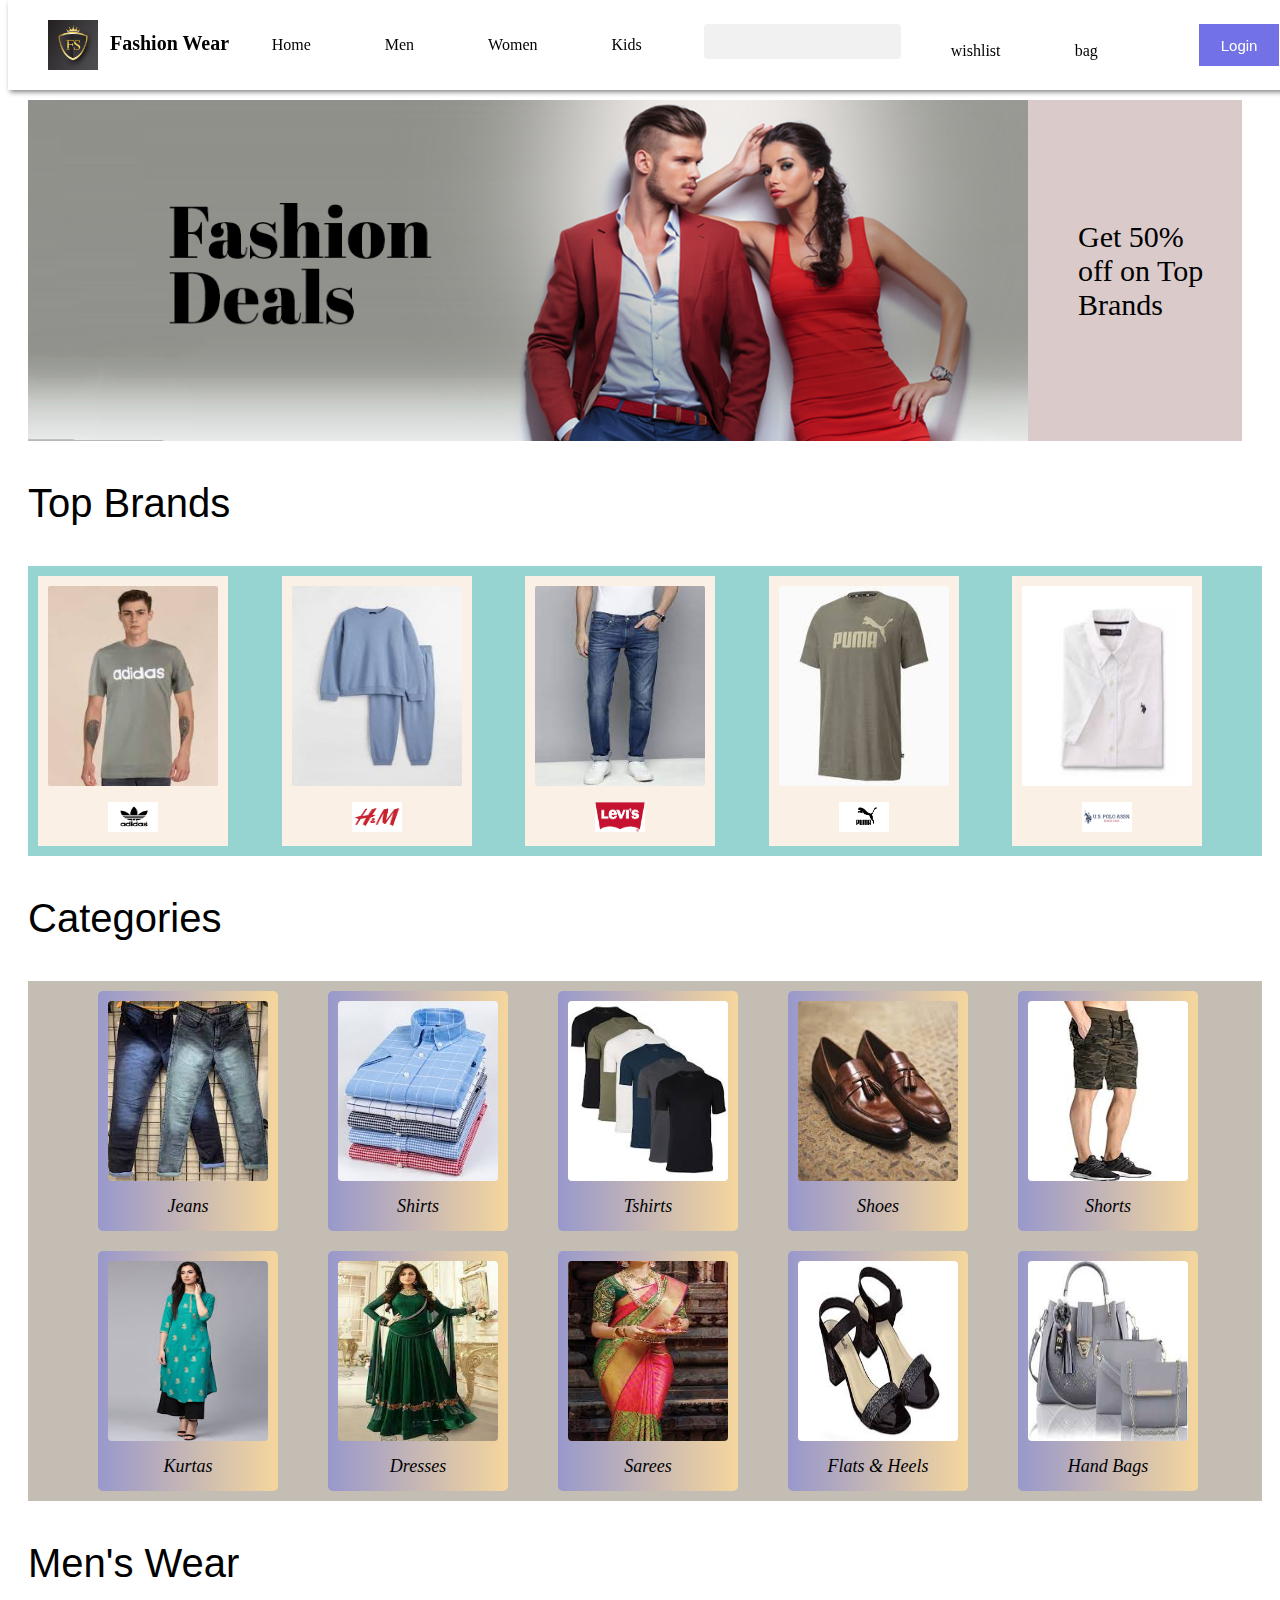
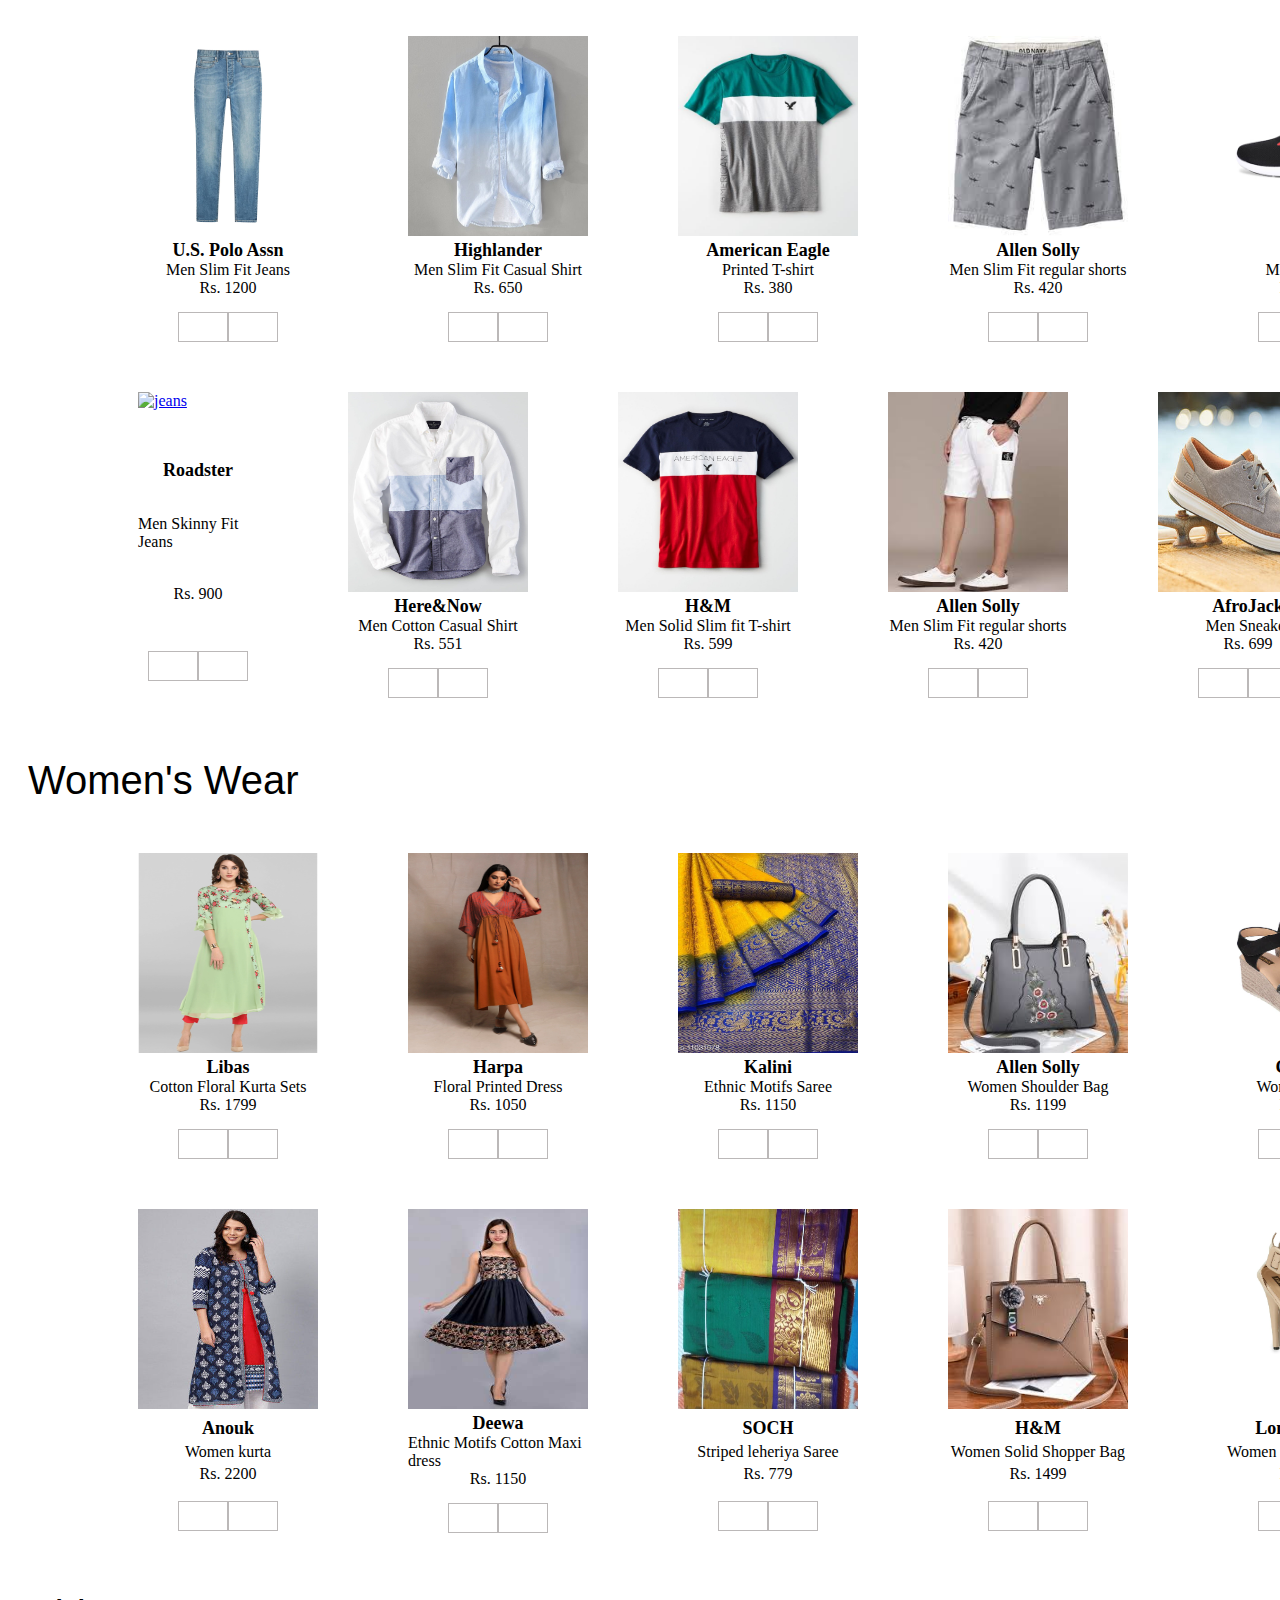
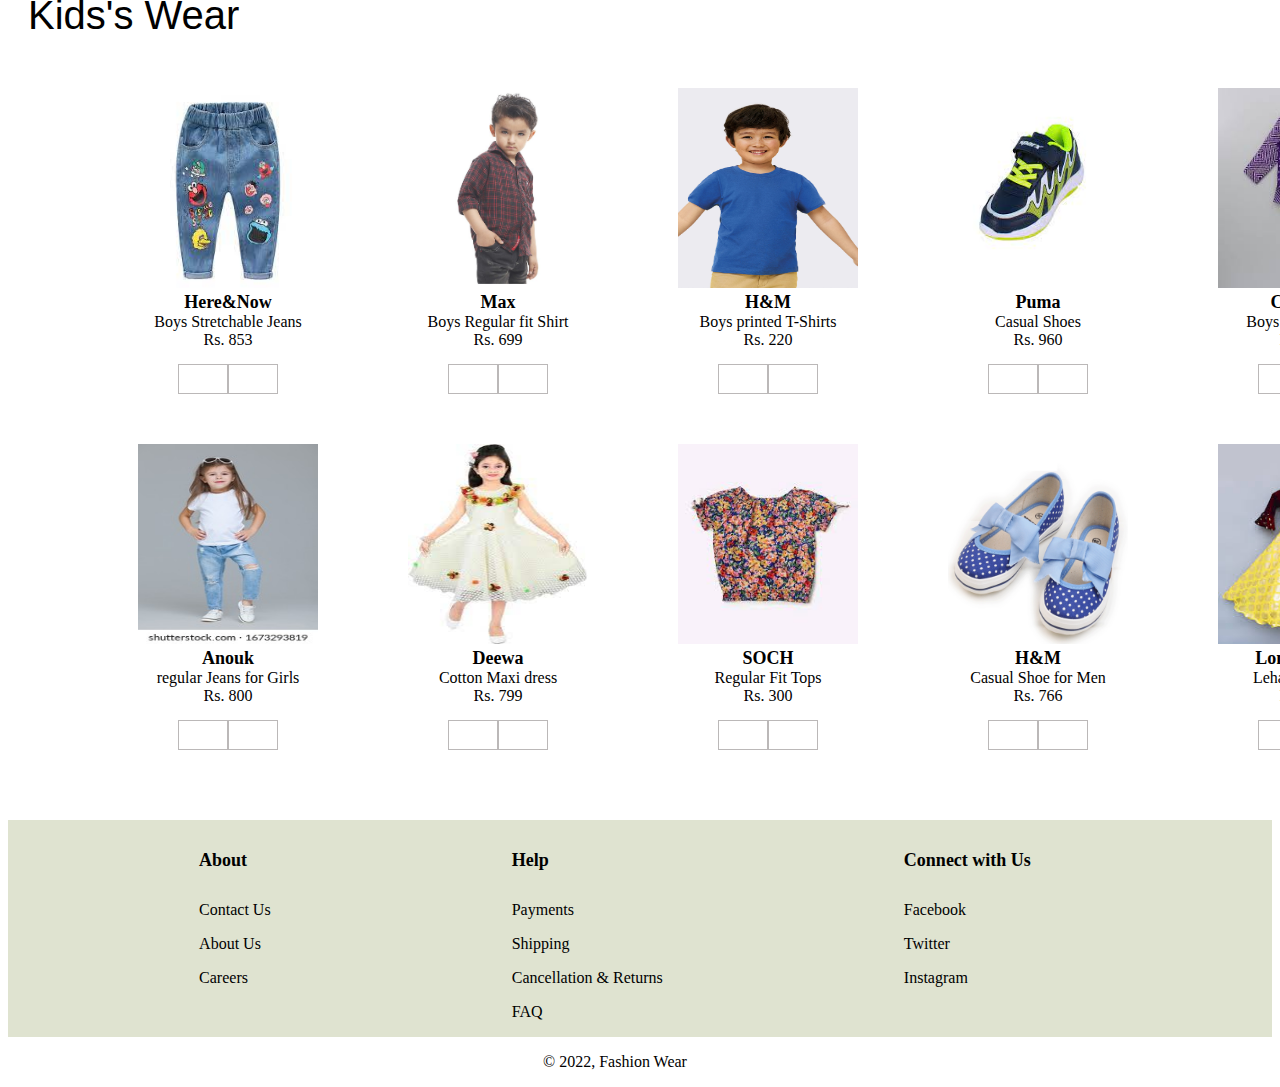
==== index.html @ 2205171b "first commit" ====
<!DOCTYPE html>
<html>
<head>
<meta name="viewport" content="width=device-width, initial-scale=1">
<link rel="stylesheet" href="style.css"> 
<link rel="stylesheet" href="https://cdnjs.cloudflare.com/ajax/libs/font-awesome/6.0.0-beta3/css/all.min.css" integrity="sha512-Fo3rlrZj/k7ujTnHg4CGR2D7kSs0v4LLanw2qksYuRlEzO+tcaEPQogQ0KaoGN26/zrn20ImR1DfuLWnOo7aBA==" crossorigin="anonymous" referrerpolicy="no-referrer" />
<title>Fashion Wear</title>
</head>
<body>
<div class="container">
    <!-- Header -->
    <div class="header">
        <img src="./Images/logo.jpg" alt="logo" class="company-logo">
        <a href="#default" class="logo">Fashion Wear</a>
        <div class="header-right">
            <a href="#home" class="home">Home</a>
            <a href="./Pages/HomeMen/men.html" class="men">Men</a>
            <a href="./Pages/HomeWomen/women.html" class="women">Women</a>
            <a href="./Pages/HomeKids/kid.html" class="kids">Kids</a>
            <div class="input-icons">
                <i class="fas fa-search icon"></i>
                <input type="text" class="input-field" >
            </div>
            <div class="wishlist">
                <a href="#wishlist"><i class="far fa-heart"></i></a>
                <p>wishlist</p>
            </div>
            <div class="bag">
                <a href="#bag"><i class="fas fa-shopping-bag"></i></a>
                <p>bag</p>
            </div>
            <button class="button">Login</button>
        </div>
    </div>


    <!-- Main Body -->
    <div class="Main-body">
        <div class="img1">
            <img src="./Images/img1.jpg" alt="img1">
            <p>Get 50% off on Top Brands</p>
        </div>

        <!-- Top Brands -->
        <p class="Topbrand">Top Brands</p>
        <div class="brands">
            <div>
                <a href="#adidas"><img src="./Images/brands images/adidas.jpg" alt="adidas" class="brandimage"></a>
                <img src="./Images/Brands logos/adidas.png" alt="adidaslogo" class="logos">
            </div>
            <div>
                <a href="#h&M"><img src="./Images/brands images/hm.jpg" alt="hm" class="brandimage"></a>
                <img src="./Images/Brands logos/hm.png" alt="hmlogo" class="logos">
            </div>
            <div>
                <a href="#levis"><img src="./Images/brands images/levis.jpg" alt="levis" class="brandimage"></a>
                <img src="./Images/Brands logos/levis.png" alt="levislogo" class="logos">
            </div>
            <div>
                <a href="#puma"><img src="./Images/brands images/puma.jpg" alt="puma" class="brandimage"></a>
                <img src="./Images/Brands logos/puma.jpeg" alt="pumalogo" class="logos">
            </div>
            <div>
                <a href="#uspolo"><img src="./Images/brands images/uspolo.jpg" alt="polo" class="brandimage"></a>
                <img src="./Images/Brands logos/polo.png" alt="polologo" class="logos">
            </div>
        </div>

        <!-- Categories -->
        <p class="Categories">Categories</p>
        <div class="Categories-container">
            <div class="mens-category">
                <div>
                    <a href="./Pages/MensJeans/mensjeans.html"><img src="./Images/category/men/jeans.jpg" alt="jeans"></a>
                    <p>Jeans</p>
                </div>
                <div>
                    <a href="./Pages/MensShirts/mensshirts.html"><img src="./Images/category/men/shirts.jpg" alt="shirt"></a>
                    <p>Shirts</p>
                </div>
                <div>
                    <a href="./Pages/Menstshirts/MensTshirts.html"><img src="./Images/category/men/tshirt.jpg" alt="tshirt"></a>
                    <p>Tshirts</p>
                </div>
                <div>
                    <a href="./Pages/Mensshoes/MensShoes.html"><img src="./Images/category/men/shoe.jpg" alt="shoes" ></a>
                    <p>Shoes</p>
                </div>
                <div>
                    <a href="./Pages/MensShorts/MensShorts.html"><img src="./Images/category/men/short.jpg" alt="shorts"></a>
                    <p>Shorts</p>
                </div>
            </div>
            <div class="womens-category">
                <div>
                    <a href="./Pages/WomenKurtas/womenkurtas.html"><img src="./Images/category/women/kurtas.jpg" alt="kurtas"></a>
                    <p>Kurtas</p>
                </div>
                <div>
                    <a href="./Pages/WomenDresses/womendresses.html"><img src="./Images/category/women/dresses.jpg" alt="dress" ></a>
                    <p>Dresses</p>
                </div>
                <div>
                    <a href="./Pages/WomenSarees/womensarees.html"><img src="./Images/category/women/saree.jpg" alt="saree" ></a>
                    <p>Sarees</p>
                </div>
                <div>
                    <a href="./Pages/WomenHeels/womenheels.html"><img src="./Images/category/women/heels.jpg" alt="heel" ></a>
                    <p>Flats & Heels</p>
                </div>
                <div>
                    <a href="./Pages/WomenHandBags/womenhandbag.html"><img src="./Images/category/women/handbag.jpg" alt="handbag"></a>
                    <p>Hand Bags</p>
                </div>
            </div>
        </div>

        <!-- Mens Wear -->
        <p class="menswear">Men's Wear</p>
        <div class="mens-container">
            <div class="mens1">
                <div>
                    <a href="#jeans"><img src="./Images/Mens/Jeans/Jeans1.jpg" alt="jeans"></a>
                    <h3>U.S. Polo Assn</h3>
                    <p>Men Slim Fit Jeans</p>
                    <p>Rs. 1200</p>
                    <div class="Buttons" style="display:flex; margin: auto;">
                        <button><i class="far fa-heart"></i></button>
                        <button><i class="fas fa-shopping-bag"></i></button>
                    </div>
                </div>
                <div>
                    <a href="#shirt"><img src="./Images/Mens/Shirts/shirt1.jpg" alt="shirt"></a>
                    <h3>Highlander</h3>
                    <p>Men Slim Fit Casual Shirt</p>
                    <p>Rs. 650</p>
                    <div class="Buttons" style="display:flex; margin: auto;">
                        <button><i class="far fa-heart"></i></button>
                        <button><i class="fas fa-shopping-bag"></i></button>
                    </div>
                </div>
                <div>
                    <a href="#tshirt"><img src="./Images/Mens/TShirts/tshirt1.jpg" alt="tshirt"></a>
                    <h3>American Eagle</h3>
                    <p>Printed T-shirt</p>
                    <p>Rs. 380</p>
                    <div class="Buttons" style="display:flex; margin: auto;">
                        <button><i class="far fa-heart"></i></button>
                        <button><i class="fas fa-shopping-bag"></i></button>
                    </div>
                </div>
                <div>
                    <a href="#short"><img src="./Images/Mens/shorts/short1.jpg" alt="short"></a>
                    <h3>Allen Solly</h3>
                    <p>Men Slim Fit regular shorts</p>
                    <p>Rs. 420</p>
                    <div class="Buttons" style="display:flex; margin: auto;">
                        <button><i class="far fa-heart"></i></button>
                        <button><i class="fas fa-shopping-bag"></i></button>
                    </div>
                </div>
                <div>
                    <a href="#shoes"><img src="./Images/Mens/Shoes/shoe1.jpg" alt="shoe"></a>
                    <h3>Puma</h3>
                    <p>Men Sneaker</p>
                    <p>Rs. 1949</p>
                    <div class="Buttons" style="display:flex; margin: auto;">
                        <button><i class="far fa-heart"></i></button>
                        <button><i class="fas fa-shopping-bag"></i></button>
                    </div>
                </div>
            </div>
            <div class="mens2">
                <div>
                    <a href="#jeans"><img src="./Images/Mens/Jeans/Jeans2.jpg" alt="jeans"></a>
                    <h3>Roadster</h3>
                    <p>Men Skinny Fit Jeans</p>
                    <p>Rs. 900</p>
                    <div class="Buttons" style="display:flex; margin: auto;">
                        <button><i class="far fa-heart"></i></button>
                        <button><i class="fas fa-shopping-bag"></i></button>
                    </div>
                </div>
                <div>
                    <a href="#shirt"><img src="./Images/Mens/Shirts/shirt2.jpg" alt="shirt"></a>
                    <h3>Here&Now</h3>
                    <p>Men Cotton Casual Shirt</p>
                    <p>Rs. 551</p>
                    <div class="Buttons" style="display:flex; margin: auto;">
                        <button><i class="far fa-heart"></i></button>
                        <button><i class="fas fa-shopping-bag"></i></button>
                    </div>
                </div>
                <div>
                    <a href="#tshirt"><img src="./Images/Mens/TShirts/tshirt2.jpg" alt="tshirt"></a>
                    <h3>H&M</h3>
                    <p>Men Solid Slim fit T-shirt</p>
                    <p>Rs. 599</p>
                    <div class="Buttons" style="display:flex; margin: auto;">
                        <button><i class="far fa-heart"></i></button>
                        <button><i class="fas fa-shopping-bag"></i></button>
                    </div>
                </div>
                <div>
                    <a href="#short"><img src="./Images/Mens/shorts/short2.jpg" alt="short"></a>
                    <h3>Allen Solly</h3>
                    <p>Men Slim Fit regular shorts</p>
                    <p>Rs. 420</p>
                    <div class="Buttons" style="display:flex; margin: auto;">
                        <button><i class="far fa-heart"></i></button>
                        <button><i class="fas fa-shopping-bag"></i></button>
                    </div>
                </div>
                <div>
                    <a href="#shoes"><img src="./Images/Mens/Shoes/shoe2.jpg" alt="shoe"></a>
                    <h3>AfroJack</h3>
                    <p>Men Sneaker</p>
                    <p>Rs. 699</p>
                    <div class="Buttons" style="display:flex; margin: auto;">
                        <button><i class="far fa-heart"></i></button>
                        <button><i class="fas fa-shopping-bag"></i></button>
                    </div>
                </div>
            </div>
        </div>

        <!-- Women's Wear -->
        <p class="menswear">Women's Wear</p>
        <div class="mens-container">
            <div class="mens1">
                <div>
                    <a href="#kurtas"><img src="./Images/Women/kurtas/kurti1.jpg" alt="kurtas"></a>
                    <h3>Libas</h3>
                    <p>Cotton Floral Kurta Sets</p>
                    <p>Rs. 1799</p>
                    <div class="Buttons" style="display:flex; margin: auto;">
                        <button><i class="far fa-heart"></i></button>
                        <button><i class="fas fa-shopping-bag"></i></button>
                    </div>
                </div>
                <div>
                    <a href="#dress"><img src="./Images/Women/Dresses/dress1.jpg" alt="dress"></a>
                    <h3>Harpa</h3>
                    <p>Floral Printed Dress</p>
                    <p>Rs. 1050</p>
                    <div class="Buttons" style="display:flex; margin: auto;">
                        <button><i class="far fa-heart"></i></button>
                        <button><i class="fas fa-shopping-bag"></i></button>
                    </div>
                </div>
                <div>
                    <a href="#sarees"><img src="./Images/Women/Sarees/saree1.jpg" alt="sarees"></a>
                    <h3>Kalini</h3>
                    <p>Ethnic Motifs Saree</p>
                    <p>Rs. 1150</p>
                    <div class="Buttons" style="display:flex; margin: auto;">
                        <button><i class="far fa-heart"></i></button>
                        <button><i class="fas fa-shopping-bag"></i></button>
                    </div>
                </div>
                <div>
                    <a href="#handbag"><img src="./Images/Women/handbags/handbag1.jpg" alt="handbags"></a>
                    <h3>Allen Solly</h3>
                    <p>Women Shoulder Bag</p>
                    <p>Rs. 1199</p>
                    <div class="Buttons" style="display:flex; margin: auto;">
                        <button><i class="far fa-heart"></i></button>
                        <button><i class="fas fa-shopping-bag"></i></button>
                    </div>
                </div>
                <div>
                    <a href="#heels"><img src="./Images/Women/Flats&Heels/heel1.webp" alt="heels"></a>
                    <h3>Catwalk</h3>
                    <p>Women Sandels</p>
                    <p>Rs. 1361</p>
                    <div class="Buttons" style="display:flex; margin: auto;">
                        <button><i class="far fa-heart"></i></button>
                        <button><i class="fas fa-shopping-bag"></i></button>
                    </div>
                </div>
            </div>
            <div class="mens2">
                <div>
                    <a href="#kurta"><img src="./Images/Women/kurtas/kurti2.jpg" alt="kurtas"></a>
                    <h3>Anouk</h3>
                    <p>Women kurta</p>
                    <p>Rs. 2200</p>
                    <div class="Buttons" style="display:flex; margin: auto;">
                        <button><i class="far fa-heart"></i></button>
                        <button><i class="fas fa-shopping-bag"></i></button>
                    </div>
                </div>
                <div>
                    <a href="#dress"><img src="./Images/Women/Dresses/dress2.jpeg" alt="dress"></a>
                    <h3>Deewa</h3>
                    <p>Ethnic Motifs Cotton Maxi dress</p>
                    <p>Rs. 1150</p>
                    <div class="Buttons" style="display:flex; margin: auto;">
                        <button><i class="far fa-heart"></i></button>
                        <button><i class="fas fa-shopping-bag"></i></button>
                    </div>
                </div>
                <div>
                    <a href="#saree"><img src="./Images/Women/Sarees/saree2.jpg" alt="sarees"></a>
                    <h3>SOCH</h3>
                    <p>Striped leheriya Saree</p>
                    <p>Rs. 779</p>
                    <div class="Buttons" style="display:flex; margin: auto;">
                        <button><i class="far fa-heart"></i></button>
                        <button><i class="fas fa-shopping-bag"></i></button>
                    </div>
                </div>
                <div>
                    <a href="#handbag"><img src="./Images/Women/handbags/handbag2.jpg" alt="handbag"></a>
                    <h3>H&M</h3>
                    <p>Women Solid Shopper Bag</p>
                    <p>Rs. 1499</p>
                    <div class="Buttons" style="display:flex; margin: auto;">
                        <button><i class="far fa-heart"></i></button>
                        <button><i class="fas fa-shopping-bag"></i></button>
                    </div>
                </div>
                <div>
                    <a href="#heel"><img src="./Images/Women/Flats&Heels/heel2.webp" alt="heels"></a>
                    <h3>London Steps</h3>
                    <p>Women finish solid heels</p>
                    <p>Rs. 1400</p>
                    <div class="Buttons" style="display:flex; margin: auto;">
                        <button><i class="far fa-heart"></i></button>
                        <button><i class="fas fa-shopping-bag"></i></button>
                    </div>
                </div>
            </div>
        </div>
        <!-- Kids Wear -->
        <p class="menswear">Kids's Wear</p>
        <div class="mens-container">
            <div class="mens1">
                <div>
                    <a href="#jeans"><img src="./Images/Kids/Jeans/jeans1.jpg" alt="jeans"></a>
                    <h3>Here&Now</h3>
                    <p>Boys Stretchable Jeans</p>
                    <p>Rs. 853</p>
                    <div class="Buttons" style="display:flex; margin: auto;">
                        <button><i class="far fa-heart"></i></button>
                        <button><i class="fas fa-shopping-bag"></i></button>
                    </div>
                </div>
                <div>
                    <a href="#shirt"><img src="./Images/Kids/Shirts/shirt1.jpg" alt="shirt"></a>
                    <h3>Max</h3>
                    <p>Boys Regular fit Shirt</p>
                    <p>Rs. 699</p>
                    <div class="Buttons" style="display:flex; margin: auto;">
                        <button><i class="far fa-heart"></i></button>
                        <button><i class="fas fa-shopping-bag"></i></button>
                    </div>
                </div>
                <div>
                    <a href="#tshirt"><img src="./Images/Kids/TShirts/tshirt1.jpg" alt="tshirt"></a>
                    <h3>H&M</h3>
                    <p>Boys printed T-Shirts</p>
                    <p>Rs. 220</p>
                    <div class="Buttons" style="display:flex; margin: auto;">
                        <button><i class="far fa-heart"></i></button>
                        <button><i class="fas fa-shopping-bag"></i></button>
                    </div>
                </div>
                <div>
                    <a href="#handbag"><img src="./Images/Kids/Shoes/shoe2.jpg" alt="handbags"></a>
                    <h3>Puma</h3>
                    <p>Casual Shoes</p>
                    <p>Rs. 960</p>
                    <div class="Buttons" style="display:flex; margin: auto;">
                        <button><i class="far fa-heart"></i></button>
                        <button><i class="fas fa-shopping-bag"></i></button>
                    </div>
                </div>
                <div>
                    <a href="#ethnic"><img src="./Images/Kids/ethnic/ethnic1.jpg" alt="ethnic"></a>
                    <h3>Campana</h3>
                    <p>Boys Printed Kurta</p>
                    <p>Rs. 1361</p>
                    <div class="Buttons" style="display:flex; margin: auto;">
                        <button><i class="far fa-heart"></i></button>
                        <button><i class="fas fa-shopping-bag"></i></button>
                    </div>
                </div>
            </div>
            <div class="mens2">
                <div>
                    <a href="#jeans"><img src="./Images/Kids/Jeans/jeans2.jpg" alt="kurtas"></a>
                    <h3>Anouk</h3>
                    <p>regular Jeans for Girls</p>
                    <p>Rs. 800</p>
                    <div class="Buttons" style="display:flex; margin: auto;">
                        <button><i class="far fa-heart"></i></button>
                        <button><i class="fas fa-shopping-bag"></i></button>
                    </div>
                </div>
                <div>
                    <a href="#dress"><img src="./Images/Kids/Shirts/dress.jpg" alt="dress"></a>
                    <h3>Deewa</h3>
                    <p>Cotton Maxi dress</p>
                    <p>Rs. 799</p>
                    <div class="Buttons" style="display:flex; margin: auto;">
                        <button><i class="far fa-heart"></i></button>
                        <button><i class="fas fa-shopping-bag"></i></button>
                    </div>
                </div>
                <div>
                    <a href="#tops"><img src="./Images/Kids/TShirts/tshirt2.jpg" alt="tops"></a>
                    <h3>SOCH</h3>
                    <p>Regular Fit Tops</p>
                    <p>Rs. 300</p>
                    <div class="Buttons" style="display:flex; margin: auto;">
                        <button><i class="far fa-heart"></i></button>
                        <button><i class="fas fa-shopping-bag"></i></button>
                    </div>
                </div>
                <div>
                    <a href="#shoe"><img src="./Images/Kids/Shoes/shoe1.png" alt="handbag"></a>
                    <h3>H&M</h3>
                    <p>Casual Shoe for Men</p>
                    <p>Rs. 766</p>
                    <div class="Buttons" style="display:flex; margin: auto;">
                        <button><i class="far fa-heart"></i></button>
                        <button><i class="fas fa-shopping-bag"></i></button>
                    </div>
                </div>
                <div>
                    <a href="#lehenga"><img src="./Images/Kids/ethnic/lehenga.jpg" alt="lehenga"></a>
                    <h3>London Steps</h3>
                    <p>Lehanga for girls</p>
                    <p>Rs. 1200</p>
                    <div class="Buttons" style="display:flex; margin: auto;">
                        <button><i class="far fa-heart"></i></button>
                        <button><i class="fas fa-shopping-bag"></i></button>
                    </div>
                </div>
            </div>
        </div>
    </div>

    <!-- Footer -->
    <div class="footer">
        <div class="about"> 
            <h5>About</h5>
            <p>Contact Us</p>
            <p>About Us</p>
            <p>Careers</p>
        </div>
        <div class="help">
            <h5>Help</h5>
            <p>Payments</p>
            <p>Shipping</p>
            <p>Cancellation & Returns</p>
            <p>FAQ</p>
        </div>
        <div class="socialmedia">
            <h5>Connect with Us</h5>
            <p>Facebook</p>
            <p>Twitter</p>
            <p>Instagram</p>
        </div>
    </div>
    <div class="copy">
        <p> &copy 2022, Fashion Wear</p>
    </div>

</div>
</body>
</html>
---- style.css ----
.container{
  width: 100%;
}
/* Header Stylings */
.header{
    width: 100%;
    background-color: white;
    padding: 20px 10px;
    box-shadow: 2px 2px 5px grey;
    position: fixed;
    display: flex;
    top: 0%;
}
.company-logo{
  width: 50px;
  height: 50px;
  margin-left:30px;
}
.header a{
  color: black;
  text-align: center;
  padding: 12px;
  text-decoration: none;
  font-size: 16px;
  border-radius: 4px;
}
/* .header-right a:hover{
  color:red
}
.wishlist:hover, .bag:hover{
  color: red;
} */
.header a.logo {
  font-size: 20px;
  font-weight: bold;
}
.header-right {
    display: flex;
    margin: auto;
}
.header-right a, div{
    margin-right: 50px;
}
.input-icons i {
    position: absolute;
}
.icon {
    padding: 10px;
    min-width: 40px;
}
.input-field {
    padding: 10px;
    text-align: center;
    background-color: #f1f1f1;
    border-radius: 4px;
    border: none;
}
.wishlist p{
    margin: auto;
}
.bag p{
    margin: auto;
}
.header-right a:hover{
  color: red;
}
.button {
  background-color: rgb(114, 114, 230);
  border: none;
  color: white;
  padding: 8px 22px;
  text-align: center;
  text-decoration: none;
  display: inline-block;
  font-size: 15px;
  transition-duration: 0.4s;
  cursor: pointer;
}
.button:hover {
    background-color: rgb(65, 65, 218);
    color: white;
}

/* Main-body stylings */
.Main-body{
  margin-top: 100px;
}
.img1 {
  background-color: rgb(218, 202, 202);
  width: 100%;
  height:341px;
  margin: 0px 10px 20px 20px;
  display: flex;
}
.img1 img{
  width: 1000px;
}
.img1 p{
  margin: auto;
  margin-left: 50px;
  margin-right: 20px;
  font-size: 30px;
  font-weight: 400;
}

/* Top Brands */
.Topbrand, .Categories, .menswear{
  font-size: 40px;
  margin-left: 20px;
  font-weight: 500;
  font-family:Arial, Helvetica, sans-serif;
}
.brands{
  display: flex;
  width: 100%;
  justify-content: space-between;
  background-color: rgb(150, 212, 209);
  padding: 10px;
  margin: 0px 20px 20px 20px;
  cursor: pointer;
}
.brands div{
  display: grid;
  background-color: linen;
  padding: 10px;
  height: 250px;
}
.logos{
  width:50px;
  height: 30px;
  margin: auto;
}
.brandimage{
  width:170px;
  height: 200px;
  border-radius: 2px;
}

/* Categories */
.Categories-container{
  background-color: rgb(196, 189, 180);
  width: 100%;
  padding: 10px;
  margin: 0px 20px 20px 20px;
  cursor: pointer;
}
.mens-category, .womens-category{
  display: flex;
  justify-content: space-between;
  padding-left: 60px;
}
.womens-category{
  padding-top: 20px;
}
.mens-category div, .womens-category div{
  background-color: rgb(122, 122, 228);
  background-image: linear-gradient(to right, rgb(152, 152, 204), rgb(245, 214, 157));
  display: grid;
  padding: 10px;
  height: 220px;
  border-radius: 5px;
}
.mens-category img, .womens-category img{
  width: 160px;
  height:180px;
  border-radius: 4px;
}
.mens-category p, .womens-category p{
  margin: auto;
  font-size: 18px;
  font-style: oblique;
}
.womens-category{
  display: flex;
}

/* Mens wear */
.mens-container{
  width: 100%;
  margin: auto
}
.mens1, .mens2{
  display: flex;
  justify-content: space-evenly;
  margin-left: 100px;
  margin-top: 20px;
}
.mens1 div, .mens2 div{
  display: grid;
  padding: 10px;
  margin-left: 20px;
}
.mens-container img{
  width:180px;
  height: 200px;
}
.mens1 h3, .mens2 h3{
  margin: auto;
  font-weight: 550;
  font-size: 18px;
}

.mens1 p, .mens2 p{
  margin: auto;
}

.mens-container button{
  background-color: white;
  border:1px solid rgb(187, 184, 184);
  width: 50px;
  height: 30px;
  cursor: pointer;
  margin-top: 5px;
}
.mens-container button:hover{
  border: 2px solid black;
} 
/* Footer */
.footer{
  display: flex;
  justify-content: space-evenly;
  width: 100%;
  margin-top: 50px;
  background-color: rgba(213, 218, 193, 0.753);
}
.footer p{
  font-size: 16px;
}
.footer h5{
  font-size: 18px;
}
.copy{
  text-align: center;
}
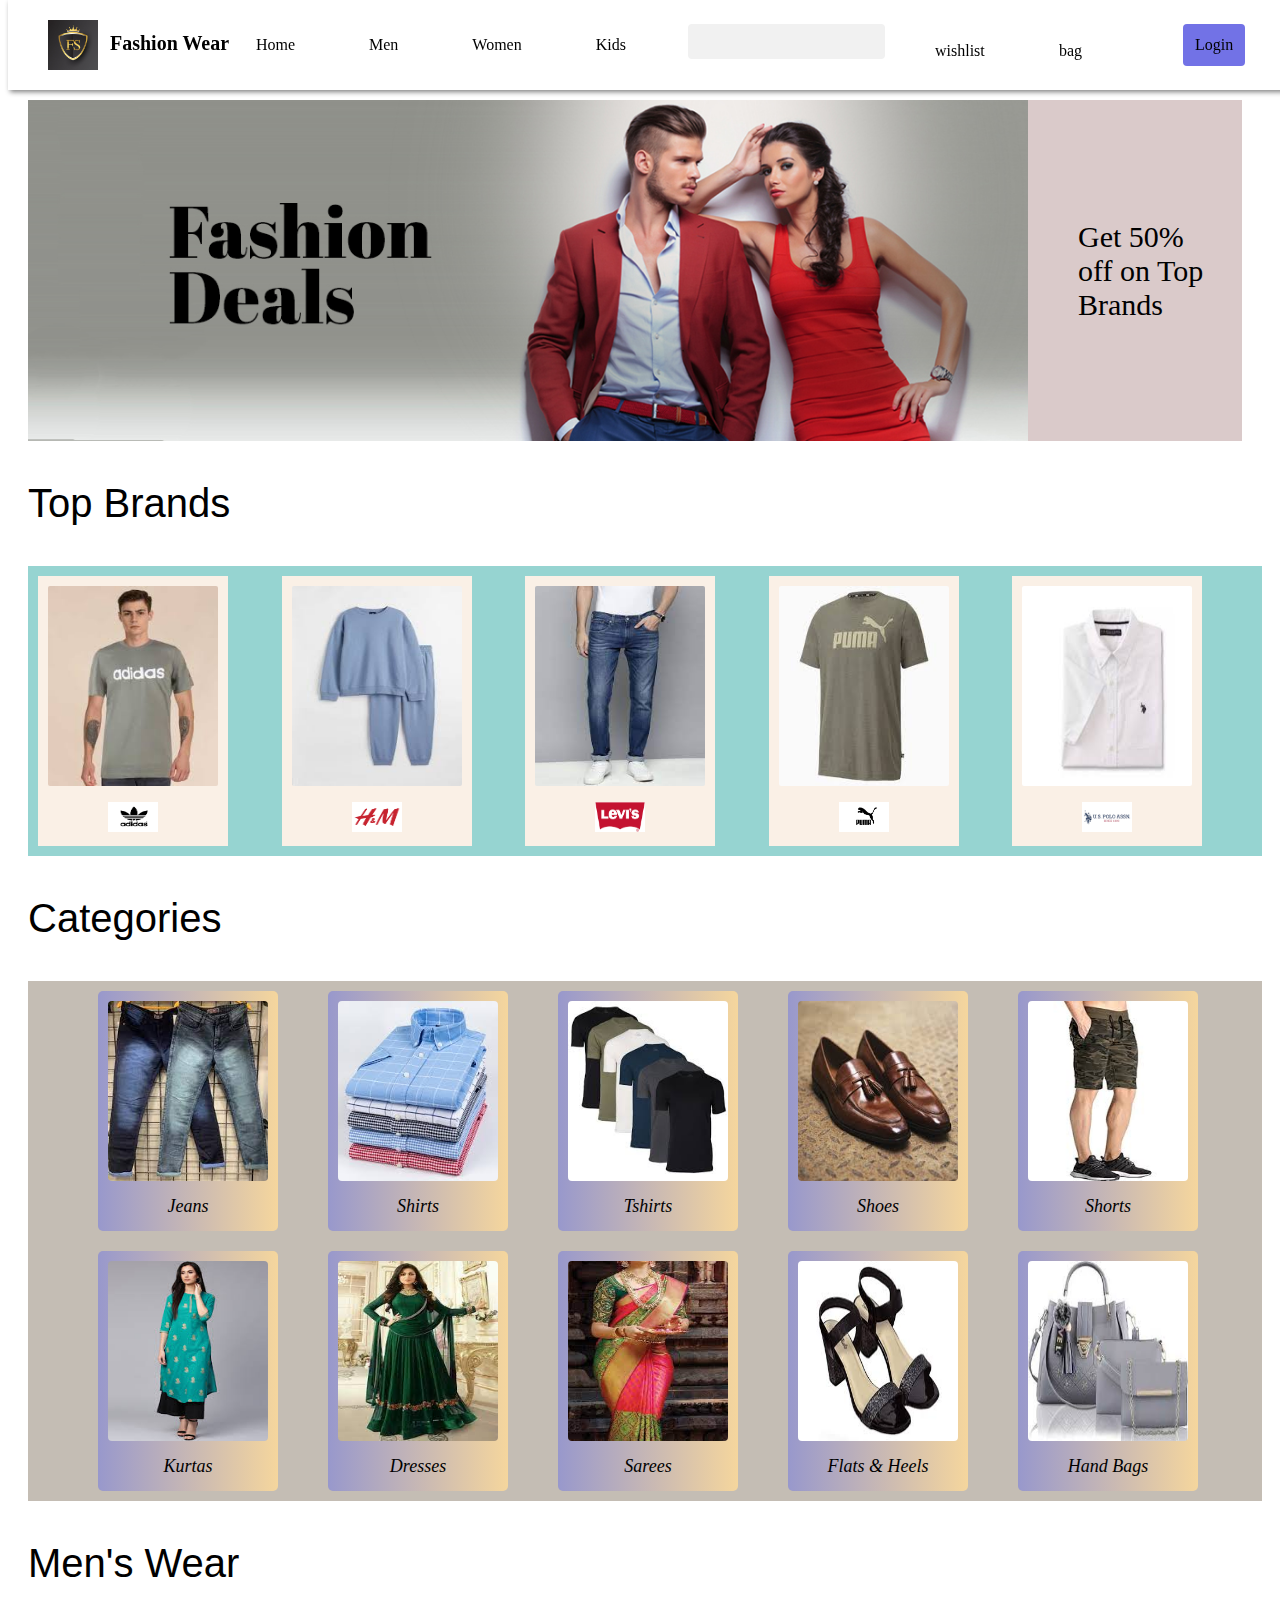
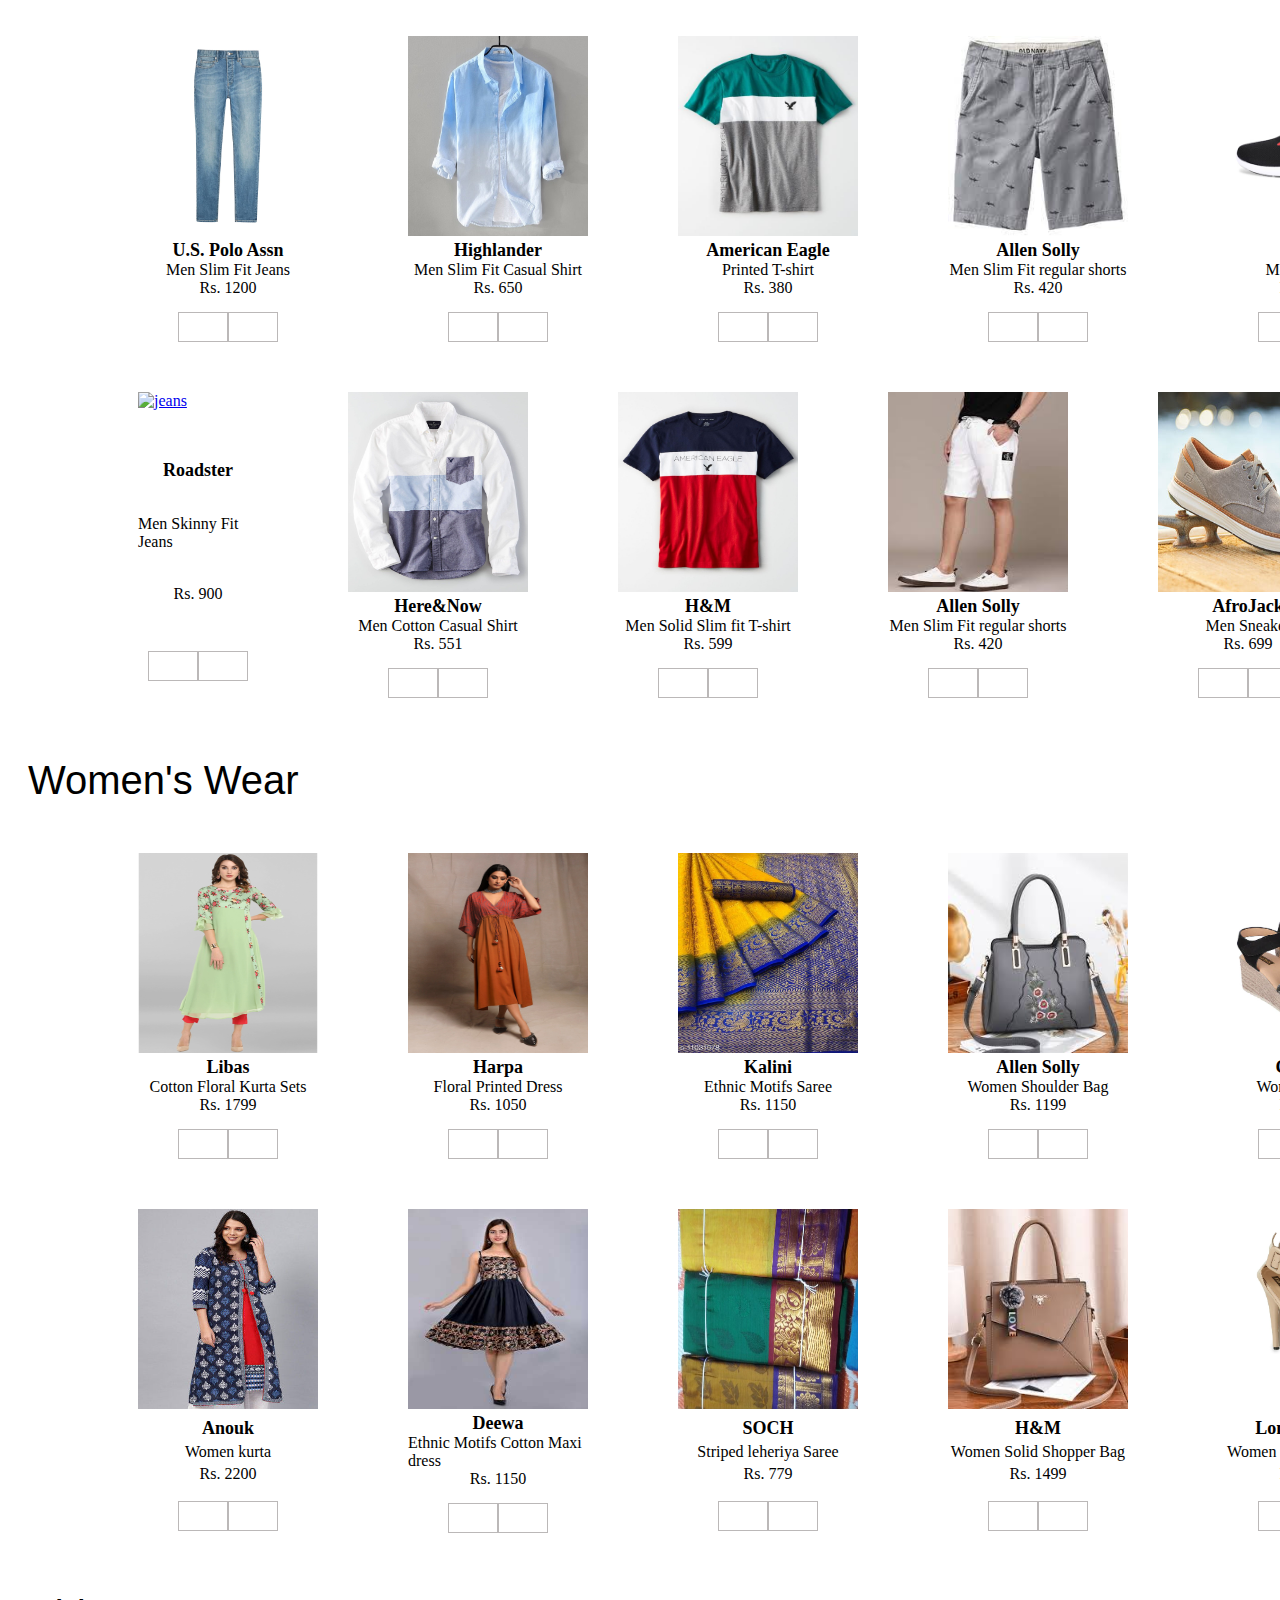
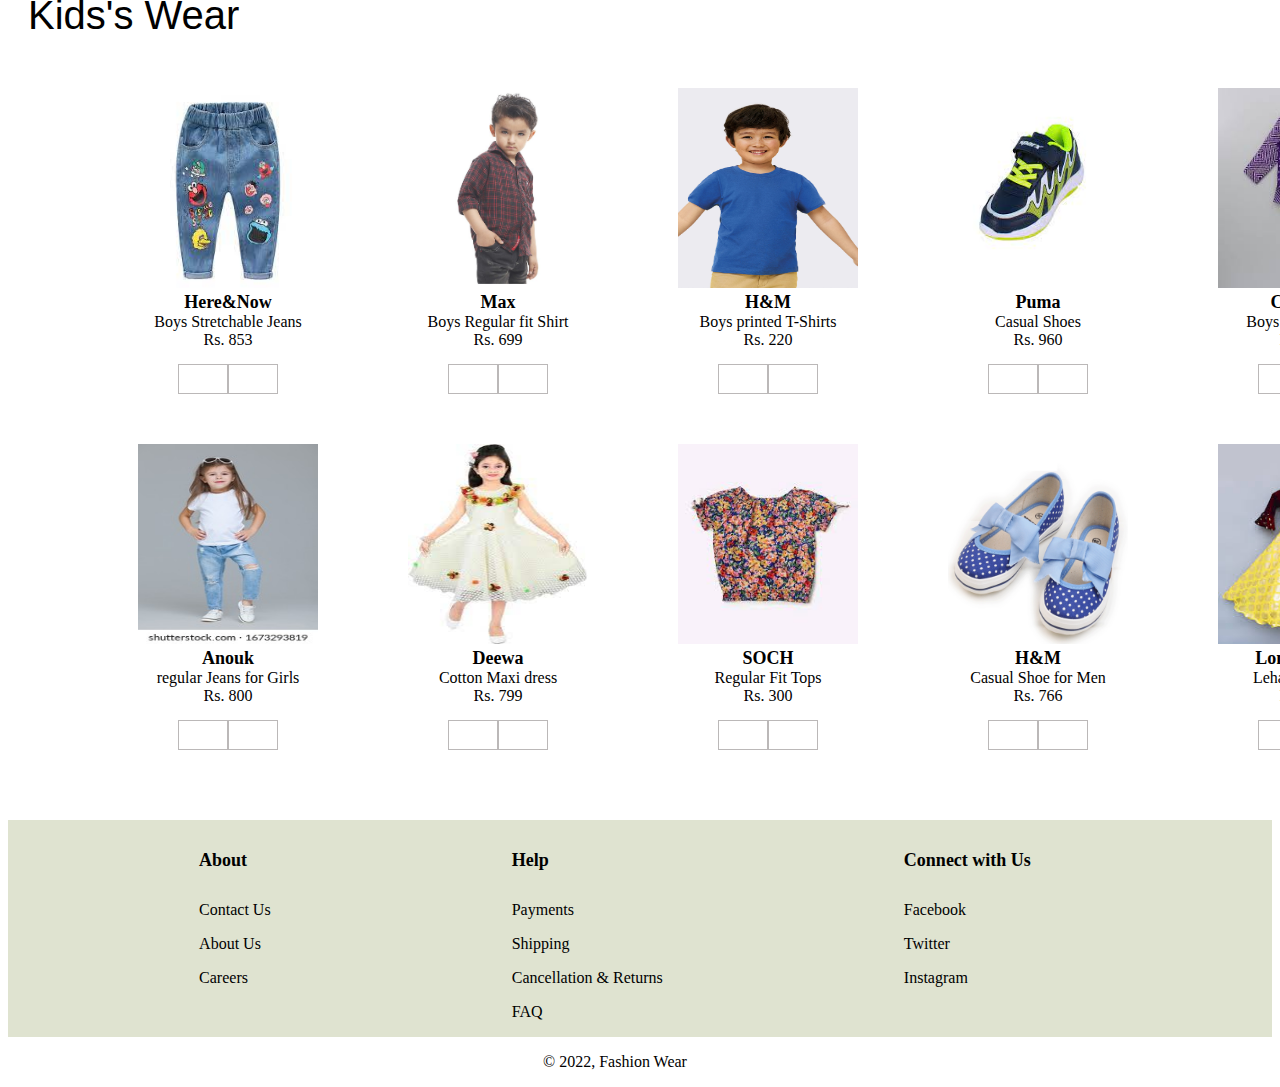
==== commit 7ac7e79d: "update" ====
--- a/index.html
+++ b/index.html
@@ -29,11 +29,16 @@
                 <a href="#bag"><i class="fas fa-shopping-bag"></i></a>
                 <p>bag</p>
             </div>
-            <button class="button">Login</button>
+            <a href="#login" class="button">Login</a>
         </div>
     </div>
-
-
+    <div class="hr">
+        <a href="#home" >Home</a>
+        <a href="./Pages/HomeMen/men.html" >Men</a>
+        <a href="./Pages/HomeWomen/women.html" >Women</a>
+        <a href="./Pages/HomeKids/kid.html">Kids</a>
+    </div>
+    
     <!-- Main Body -->
     <div class="Main-body">
         <div class="img1">
@@ -56,11 +61,11 @@
                 <a href="#levis"><img src="./Images/brands images/levis.jpg" alt="levis" class="brandimage"></a>
                 <img src="./Images/Brands logos/levis.png" alt="levislogo" class="logos">
             </div>
-            <div>
+            <div class="img4">
                 <a href="#puma"><img src="./Images/brands images/puma.jpg" alt="puma" class="brandimage"></a>
                 <img src="./Images/Brands logos/puma.jpeg" alt="pumalogo" class="logos">
             </div>
-            <div>
+            <div class="img5">
                 <a href="#uspolo"><img src="./Images/brands images/uspolo.jpg" alt="polo" class="brandimage"></a>
                 <img src="./Images/Brands logos/polo.png" alt="polologo" class="logos">
             </div>
@@ -82,11 +87,11 @@
                     <a href="./Pages/Menstshirts/MensTshirts.html"><img src="./Images/category/men/tshirt.jpg" alt="tshirt"></a>
                     <p>Tshirts</p>
                 </div>
-                <div>
+                <div class="imgs4">
                     <a href="./Pages/Mensshoes/MensShoes.html"><img src="./Images/category/men/shoe.jpg" alt="shoes" ></a>
                     <p>Shoes</p>
                 </div>
-                <div>
+                <div class="imgs5">
                     <a href="./Pages/MensShorts/MensShorts.html"><img src="./Images/category/men/short.jpg" alt="shorts"></a>
                     <p>Shorts</p>
                 </div>
@@ -104,11 +109,11 @@
                     <a href="./Pages/WomenSarees/womensarees.html"><img src="./Images/category/women/saree.jpg" alt="saree" ></a>
                     <p>Sarees</p>
                 </div>
-                <div>
+                <div class="imgs6">
                     <a href="./Pages/WomenHeels/womenheels.html"><img src="./Images/category/women/heels.jpg" alt="heel" ></a>
                     <p>Flats & Heels</p>
                 </div>
-                <div>
+                <div class="imgs7">
                     <a href="./Pages/WomenHandBags/womenhandbag.html"><img src="./Images/category/women/handbag.jpg" alt="handbag"></a>
                     <p>Hand Bags</p>
                 </div>
--- a/style.css
+++ b/style.css
@@ -1,3 +1,8 @@
+
+@media screen 
+  and (min-device-width: 1200px) 
+  and (max-device-width: 1600px) 
+  and (-webkit-min-device-pixel-ratio: 1) { 
 .container{
   width: 100%;
 }
@@ -24,12 +29,10 @@
   font-size: 16px;
   border-radius: 4px;
 }
-/* .header-right a:hover{
-  color:red
-}
-.wishlist:hover, .bag:hover{
-  color: red;
-} */
+
+.hr{
+  display: none;
+}
 .header a.logo {
   font-size: 20px;
   font-weight: bold;
@@ -231,4 +234,480 @@
 }
 .copy{
   text-align: center;
+}
+}
+
+/* phone */
+/* Portrait and Landscape */
+@media only screen 
+  and (min-device-width: 320px) 
+  and (max-device-width: 480px)
+  and (-webkit-min-device-pixel-ratio: 2) {
+    
+.header{
+  height: 40px;
+  background-color: white;
+  position: fixed;
+  box-shadow: 2px 2px 5px grey;
+  display: flex;
+  top: 0%;
+  margin-left: -7px;
+}
+  .company-logo{
+    width: 30px;
+    height: 30px;
+    padding: 5px 5px;
+  }
+  .header a.logo {
+    font-size: 12px;
+    font-weight: bold;
+    padding: 10px 2px;
+    text-decoration: none;
+    color: black;
+  }
+  .header-right{
+    display: flex;
+    padding-left: 60px;
+  }
+  .home, .men, .women, .kids{
+    display: none;
+  }
+  .wishlist p, .bag p{
+    display: none;
+  }
+  .input-icons input{
+    display: none;
+  }
+  .hr{
+    display: flex;
+    height: 20px;
+    margin-top: 40px;
+    box-shadow: 2px 2px 5px grey;
+    background-color: rgb(189, 177, 177);
+    position:sticky;
+    top: 40px;
+  }
+  .hr a{
+    margin: auto;
+    text-decoration: none;
+    color: rgb(71, 71, 238);
+  }
+  .hr a:hover{
+    color: red;
+  }
+  .icon{
+    padding: 10px 20px;
+  }
+  .wishlist i, .bag i{
+    padding: 10px 22px;
+  }
+  .button {
+    color: black;
+    text-decoration: none;
+    font-size: 14px;
+    cursor: pointer;
+    margin: auto;
+    margin-right: 12px;
+  }
+  .button:hover {
+      background-color: red;
+  }
+  
+  /* Main-body stylings */
+  .Main-body{
+    margin-top: 20px;
+  }
+  .img1 {
+    background-color: rgb(218, 202, 202);
+    height:100px;
+    margin: 0px 10px 10px 10px;
+    display: flex;
+  }
+  .img1 img{
+    width: 250px;
+  }
+  .img1 p{
+    margin: auto;
+    font-size: 14px;
+    font-weight: 400;
+  }
+  
+  /* Top Brands */
+  .Topbrand, .Categories, .menswear{
+    font-size: 18px;
+    margin-left: 10px;
+    font-weight: 500;
+    font-family:Arial, Helvetica, sans-serif;
+  }
+  .brands{
+    display: flex;
+    justify-content: space-evenly;
+    flex-wrap:wrap;
+    background-color: rgb(150, 212, 209);
+    padding: 10px;
+    margin: 0px 10px 10px 10px;
+    cursor: pointer;
+  }
+  .brands div{
+    display: grid;
+    background-color: linen;
+    padding: 10px;
+    height: 120px;
+  }
+  .logos{
+    width:20px;
+    height: 10px;
+    margin: auto;
+  }
+  .brandimage{
+    width: 80px;
+    height: 100px;
+    border-radius: 2px;
+  }
+  .img4, .img5{
+    margin-top: 10px;
+  }
+  
+  /* Categories */
+  .Categories-container{
+    background-color: rgb(196, 189, 180);
+    padding: 10px;
+    margin: 0px 10px 10px 10px;
+    cursor: pointer;
+  }
+  .mens-category, .womens-category{
+    display: flex;
+    justify-content: space-evenly;
+    flex-wrap: wrap;
+  }
+  .womens-category{
+    padding-top: 20px;
+  }
+  .mens-category div, .womens-category div{
+    background-color: rgb(122, 122, 228);
+    background-image: linear-gradient(to right, rgb(152, 152, 204), rgb(245, 214, 157));
+    display: grid;
+    padding: 10px;
+    height: 120px;
+    border-radius: 5px;
+  }
+  .mens-category img, .womens-category img{
+    width: 80px;
+    height: 100px;
+    border-radius: 4px;
+  }
+  .mens-category p, .womens-category p{
+    margin: auto;
+    font-size: 12px;
+    font-style: oblique;
+  }
+  .womens-category{
+    display: flex;
+  }
+  .imgs4, .imgs5, .imgs6, .imgs7{
+    margin-top: 20px;
+  }
+  
+  /* Mens wear */
+  .mens-container{
+    margin: auto
+  }
+  .mens1, .mens2{
+    display: flex;
+    justify-content: space-evenly;
+    flex-wrap: wrap;
+    margin-top: 20px;
+    margin: auto;
+  }
+  .mens1 div, .mens2 div{
+    display: grid;
+    padding: 10px;
+    margin: auto;
+  }
+  .mens-container img{
+    width:80px;
+    height: 90px;
+    margin-left: 20px;
+  }
+  .mens1 h3, .mens2 h3{
+    margin: auto;
+    font-weight: 550;
+    font-size: 12px;
+  }
+  
+  .mens1 p, .mens2 p{
+    font-size: 10px;
+    margin: auto;
+  }
+  
+  .mens-container button{
+    background-color: white;
+    border:1px solid rgb(187, 184, 184);
+    width: 30px;
+    height: 20px;
+    cursor: pointer;
+    margin-top: 2px;
+  }
+  .mens-container button:hover{
+    border: 2px solid black;
+  } 
+  /* Footer */
+  .footer{
+    display: flex;
+    justify-content: space-evenly;
+    width: 100%;
+    margin-top: 20px;
+    background-color: rgba(213, 218, 193, 0.753);
+  }
+  .footer p{
+    font-size: 10px;
+  }
+  .footer h5{
+    font-size: 12px;
+  }
+  .copy{
+    text-align: center;
+  }
+
+}
+
+/* Ipad */
+
+@media only screen 
+  and (min-device-width: 768px) 
+  and (max-device-width: 1024px) 
+  and (-webkit-min-device-pixel-ratio: 1) {
+
+
+    /* Header Stylings */
+    .header{
+      height: 40px;
+      background-color: white;
+      position: fixed;
+      box-shadow: 2px 2px 5px grey;
+      display: flex;
+      top: 0%;
+      margin-left: -7px;
+    }
+      .company-logo{
+        width: 30px;
+        height: 30px;
+        padding: 5px 5px;
+        padding-left: 50px;
+      }
+      .header a.logo {
+        font-size: 12px;
+        font-weight: bold;
+        padding: 10px 10px;
+        text-decoration: none;
+        color: black;
+      }
+      .header-right{
+        display: flex;
+        padding-left: 200px;
+      }
+      .home, .men, .women, .kids{
+        display: none;
+      }
+      .wishlist p, .bag p{
+        display: none;
+      }
+      /* .input-icons input{
+        display: none;
+      } */
+      .input-icons i {
+        position: absolute;
+    }
+    .icon {
+        padding: 10px;
+        min-width: 40px;
+    }
+    .input-field {
+        padding: 10px;
+        text-align: center;
+        background-color: #f1f1f1;
+        border-radius: 4px;
+        border: none;
+    }
+      .hr{
+        display: flex;
+        height: 20px;
+        margin-top: 40px;
+        box-shadow: 2px 2px 5px grey;
+        background-color: rgb(189, 177, 177);
+        position:sticky;
+        top: 40px;
+      }
+      .hr a{
+        margin: auto;
+        text-decoration: none;
+        color: rgb(71, 71, 238);
+      }
+      .hr a:hover{
+        color: red;
+      }
+      .icon{
+        padding: 10px 20px;
+      }
+      .wishlist i, .bag i{
+        padding: 10px 30px;
+      }
+      .button {
+        color: black;
+        text-decoration: none;
+        font-size: 14px;
+        cursor: pointer;
+        margin: auto;
+        margin-right: 12px;
+        margin-left: 5px;
+      }
+      .button:hover {
+          background-color: red;
+      }
+      
+      /* Main-body stylings */
+      .Main-body{
+        margin-top: 20px;
+      }
+      .img1 {
+        background-color: rgb(218, 202, 202);
+        height:200px;
+        margin: 0px 10px 10px 10px;
+        display: flex;
+      }
+      .img1 img{
+        width: 500px;
+      }
+      .img1 p{
+        margin: auto;
+        font-size: 18px;
+        font-weight: 400;
+      }
+      
+      /* Top Brands */
+      .Topbrand, .Categories, .menswear{
+        font-size: 18px;
+        margin-left: 10px;
+        font-weight: 500;
+        font-family:Arial, Helvetica, sans-serif;
+      }
+      .brands{
+        display: flex;
+        justify-content: space-evenly;
+        flex-wrap:wrap;
+        background-color: rgb(150, 212, 209);
+        padding: 10px;
+        margin: 0px 10px 10px 10px;
+        cursor: pointer;
+      }
+      .brands div{
+        display: grid;
+        background-color: linen;
+        padding: 10px;
+        height: 140px;
+      }
+      .logos{
+        width:30px;
+        height: 20px;
+        margin: auto;
+      }
+      .brandimage{
+        width: 100px;
+        height: 120px;
+        border-radius: 2px;
+      }
+      
+      /* Categories */
+      .Categories-container{
+        background-color: rgb(196, 189, 180);
+        padding: 10px;
+        margin: 0px 10px 10px 10px;
+        cursor: pointer;
+      }
+      .mens-category, .womens-category{
+        display: flex;
+        justify-content: space-evenly;
+        flex-wrap: wrap;
+      }
+      .womens-category{
+        padding-top: 20px;
+      }
+      .mens-category div, .womens-category div{
+        background-color: rgb(122, 122, 228);
+        background-image: linear-gradient(to right, rgb(152, 152, 204), rgb(245, 214, 157));
+        display: grid;
+        padding: 10px;
+        height: 140px;
+        border-radius: 5px;
+      }
+      .mens-category img, .womens-category img{
+        width: 100px;
+        height: 120px;
+        border-radius: 4px;
+      }
+      .mens-category p, .womens-category p{
+        margin: auto;
+        font-size: 12px;
+        font-style: oblique;
+      }
+      .womens-category{
+        display: flex;
+      }
+      
+      /* Mens wear */
+      .mens-container{
+        margin: auto
+      }
+      .mens1, .mens2{
+        display: flex;
+        justify-content: space-evenly;
+        flex-wrap: wrap;
+        margin-top: 20px;
+      }
+      .mens1 div, .mens2 div{
+        display: grid;
+        padding: 20px;
+      }
+      .mens-container img{
+        width:80px;
+        height: 90px;
+      }
+      .mens1 h3, .mens2 h3{
+        margin: auto;
+        font-weight: 550;
+        font-size: 12px;
+      }
+      
+      .mens1 p, .mens2 p{
+        font-size: 10px;
+        margin: auto;
+      }
+      
+      .mens-container button{
+        background-color: white;
+        border:1px solid rgb(187, 184, 184);
+        width: 30px;
+        height: 20px;
+        cursor: pointer;
+        margin-top: 2px;
+      }
+      .mens-container button:hover{
+        border: 2px solid black;
+      } 
+      /* Footer */
+      .footer{
+        display: flex;
+        justify-content: space-evenly;
+        margin-top: 20px;
+        background-color: rgba(213, 218, 193, 0.753);
+      }
+      .footer p{
+        font-size: 10px;
+      }
+      .footer h5{
+        font-size: 12px;
+      }
+      .copy{
+        text-align: center;
+      }
 }